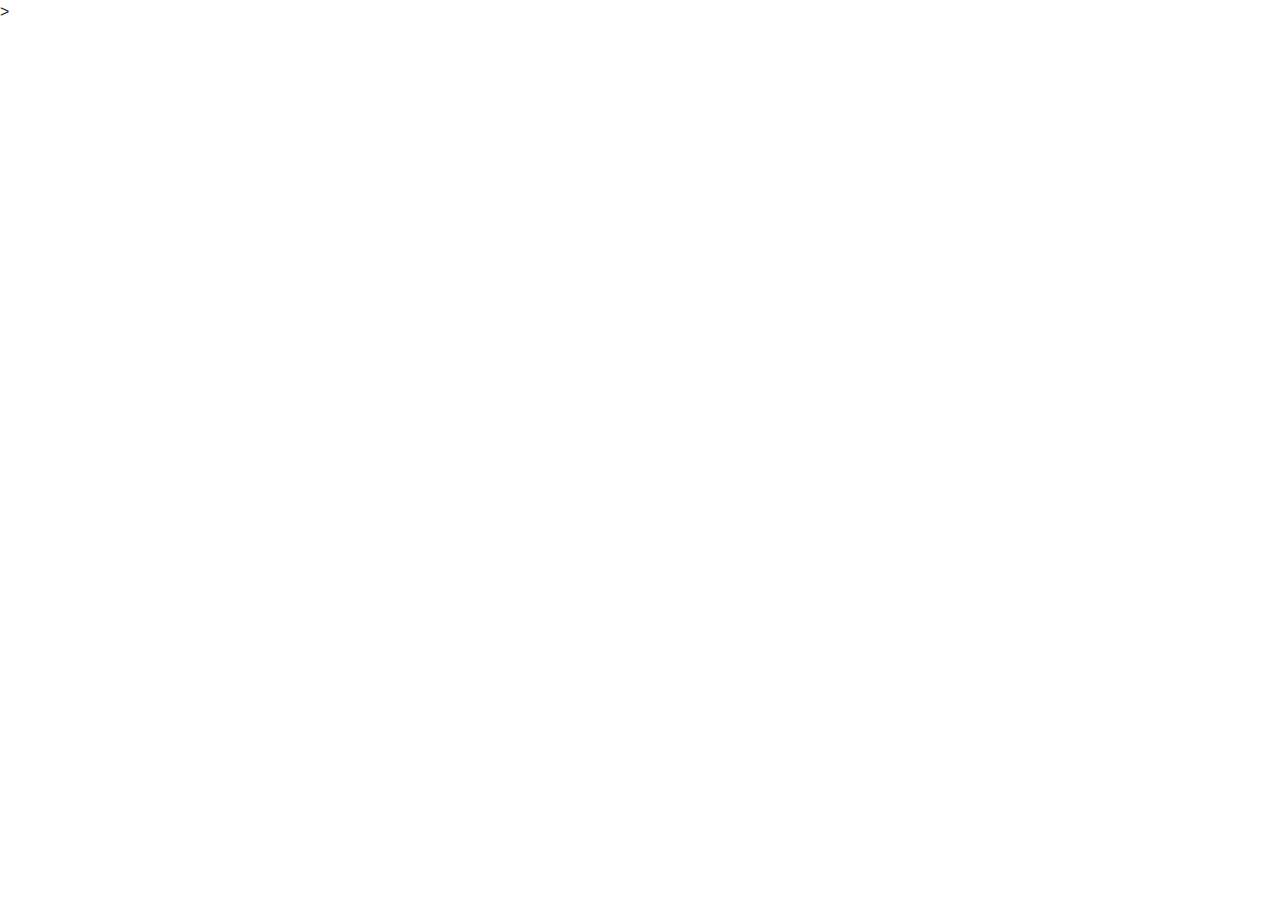
==== index.html @ 655a0587 "creacion de index y se agregan archivos de Bootstrap" ====
<!DOCTYPE html>
<html>
<head>
    <meta charset='utf-8'>
    <meta http-equiv='X-UA-Compatible' content='IE=edge'>
    <title>Page Title</title>
    <meta name='viewport' content='width=device-width, initial-scale=1'>
    <link rel="stylesheet" href="css/bootstrap.min.css">
    
</head>
<body>
    
</body>
</html>>
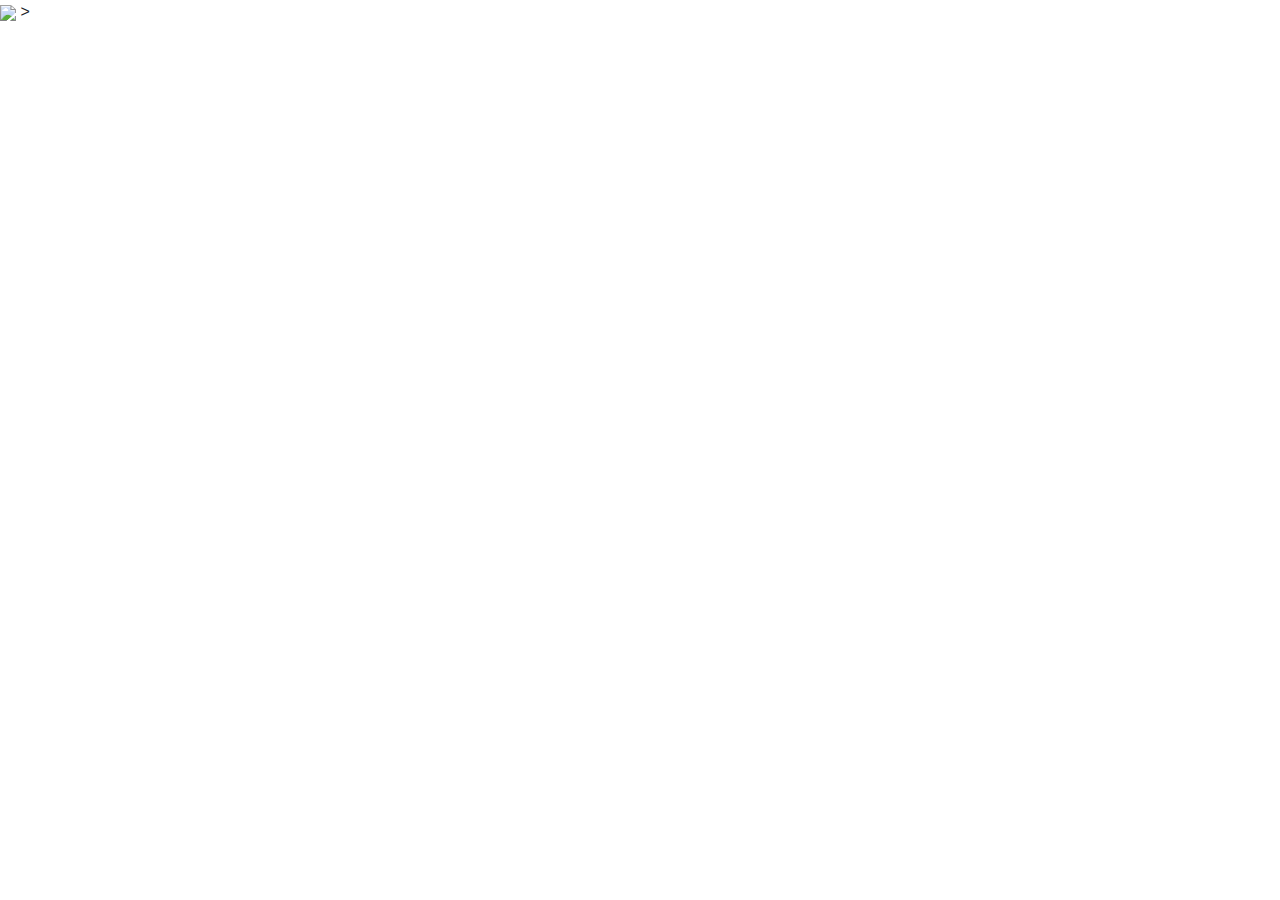
==== commit 0b4f503d: "logo" ====
--- a/index.html
+++ b/index.html
@@ -9,6 +9,6 @@
     
 </head>
 <body>
-    
+    <img src="POO-PAGINA_DE_PROMOCIONES\img\logo.jpg" >
 </body>
 </html>>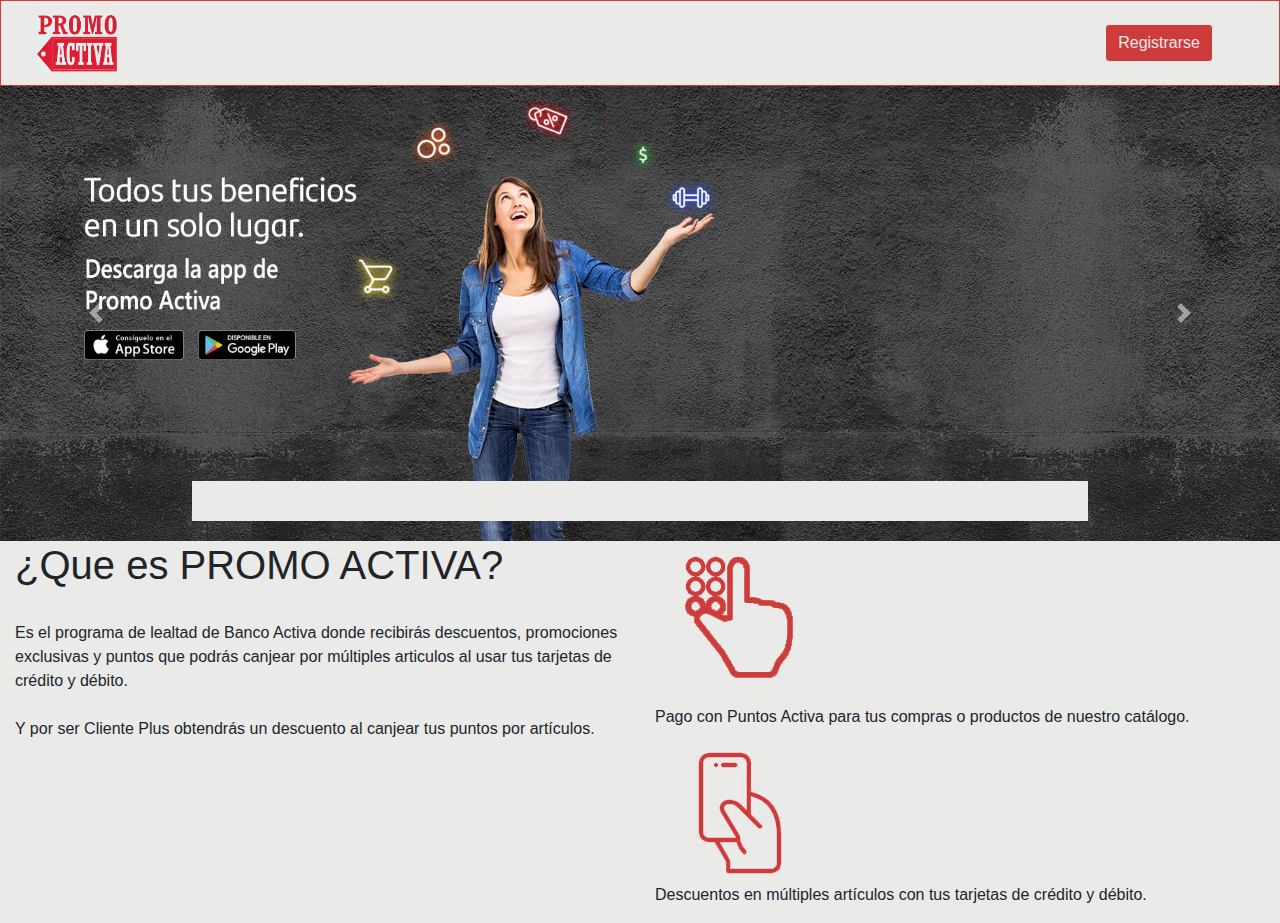
==== commit c285c6c4: "se agrego imagenes, carrusel, y botones" ====
--- a/index.html
+++ b/index.html
@@ -3,12 +3,132 @@
 <head>
     <meta charset='utf-8'>
     <meta http-equiv='X-UA-Compatible' content='IE=edge'>
+    <link rel="stylesheet" href="css/bootstrap.min.css"> 
+    <link rel="stylesheet" href="js/bootstrap.min.js">   
+    <link rel="stylesheet" href="js/bootstrap.bundle.min.js">    
     <title>Page Title</title>
-    <meta name='viewport' content='width=device-width, initial-scale=1'>
-    <link rel="stylesheet" href="css/bootstrap.min.css">
-    
+    <meta name='viewport' content='width=device-width, initial-scale=1'>    
+    <style>
+        
+        body{
+            background-color: #eaeae9 !important;
+            
+        }
+
+        div{
+            background-color:#eaeae9 !important;
+            
+        }
+
+        .logo-brand{
+            width: 100px !important;
+            height: 100x !important;  
+            padding-left: 20px ;
+        }    
+        
+        .form-inline{
+            margin-right: 50px;
+        }        
+        
+        .btn-outline{
+            color: #eaeae9;
+            border-color: #eaeae9;
+            background-color: #ce3b3b;   
+        }
+
+        .btn{
+            color: #eaeae9;
+            border-color: #eaeae9;
+            background-color: #ce3b3b;         
+        }  
+        
+        .navbar {
+            background-color:#eaeae9 !important ;
+            border: #ce3b3b 1px solid;
+        }       
+
+        .d-block .img-fluid{
+            width: 580px !important;
+            height: 2440x !important; 
+        }
+
+        .articulos-brand{
+            padding-left: 30px ;
+        }
+        
+    </style>  
 </head>
 <body>
-    <img src="POO-PAGINA_DE_PROMOCIONES\img\logo.jpg" >
+    <div>
+        <nav class="navbar navbar-light bg-light">
+            <a class="navbar-brand"><img src="img\logo.jpg" class ="logo-brand"alt="logo"></a>                      
+            <form class="form-inline">                
+            <!--<input id="id-input" class="form-control mr-sm-2" type="search" placeholder="Search" aria-label="Search">-->
+            <button class="btn my-2 my-sm-0" type="submit">Registrarse</button>
+            </form>
+        </nav>         
+    </div>   
+    <div class="container-fluid">
+        <div class="row">             
+            <div>
+                <div id="carouselExampleCaptions" class="carousel slide" data-ride="carousel">
+                    <!--<ol class="carousel-indicators">
+                    <li data-target="#carouselExampleCaptions" data-slide-to="0" class="active"></li>
+                    <li data-target="#carouselExampleCaptions" data-slide-to="1" class="active"></li>
+                    <li data-target="#carouselExampleCaptions" data-slide-to="2" class="active"></li>
+                    </ol>-->
+                    <div class="carousel-inner" role="listbox">
+                        <div class="carousel-item active">
+                            <img class="d-block img-fluid" src="img/slider-1.jpg" alt="slider-1">
+                            <div class="carousel-caption d-none d-md-block">                  
+                            </div>
+                        </div>
+                        <div class="carousel-item">
+                            <img class="d-block img-fluid" src="img/slider-2.jpg" alt="slider-2">
+                            <div class="carousel-caption d-none d-md-block">                 
+                            </div>
+                        </div>
+                        <div class="carousel-item">
+                            <img class="d-block img-fluid" src="img/slider-3.jpg" alt="slider-3">
+                            <div class="carousel-caption d-none d-md-block">                  
+                            </div>
+                        </div>
+                    </div>
+                    <a class="carousel-control-prev" href="#carouselExampleCaptions" role="button" data-slide="prev">
+                    <span class="carousel-control-prev-icon" aria-hidden="true"></span>
+                    <span class="sr-only">Previous</span>
+                    </a>
+                    <a class="carousel-control-next" href="#carouselExampleCaptions" role="button" data-slide="next">
+                    <span class="carousel-control-next-icon" aria-hidden="true"></span>
+                    <span class="sr-only">Next</span>
+                    </a>
+                </div>
+            </div>
+            <div class="col-6" >
+                <h1>¿Que es PROMO ACTIVA?</h1> <br>
+                    <p>
+                        Es el programa de lealtad de Banco Activa donde recibirás descuentos, 
+                        promociones exclusivas y puntos que podrás canjear por múltiples 
+                        articulos al usar tus tarjetas de crédito y débito. <br><br>
+
+                        Y por ser Cliente Plus obtendrás un descuento al canjear 
+                        tus puntos por artículos.
+                    </p>        
+            </div>
+            <div class="col-6">        
+                <img src="img/puntos.jpg" alt="puntos"> 
+                    <p>
+                        Pago con Puntos Activa para tus compras o 
+                        productos de nuestro catálogo.
+                    </p>
+                <img src="img/articulos.jpg" class="articulos-brand" alt="articulos">
+                    <p>
+                        Descuentos en múltiples artículos con tus 
+                        tarjetas de crédito y débito.
+                    </p>
+
+            </div>
+        </div>
+    </div>
 </body>
-</html>>+</html>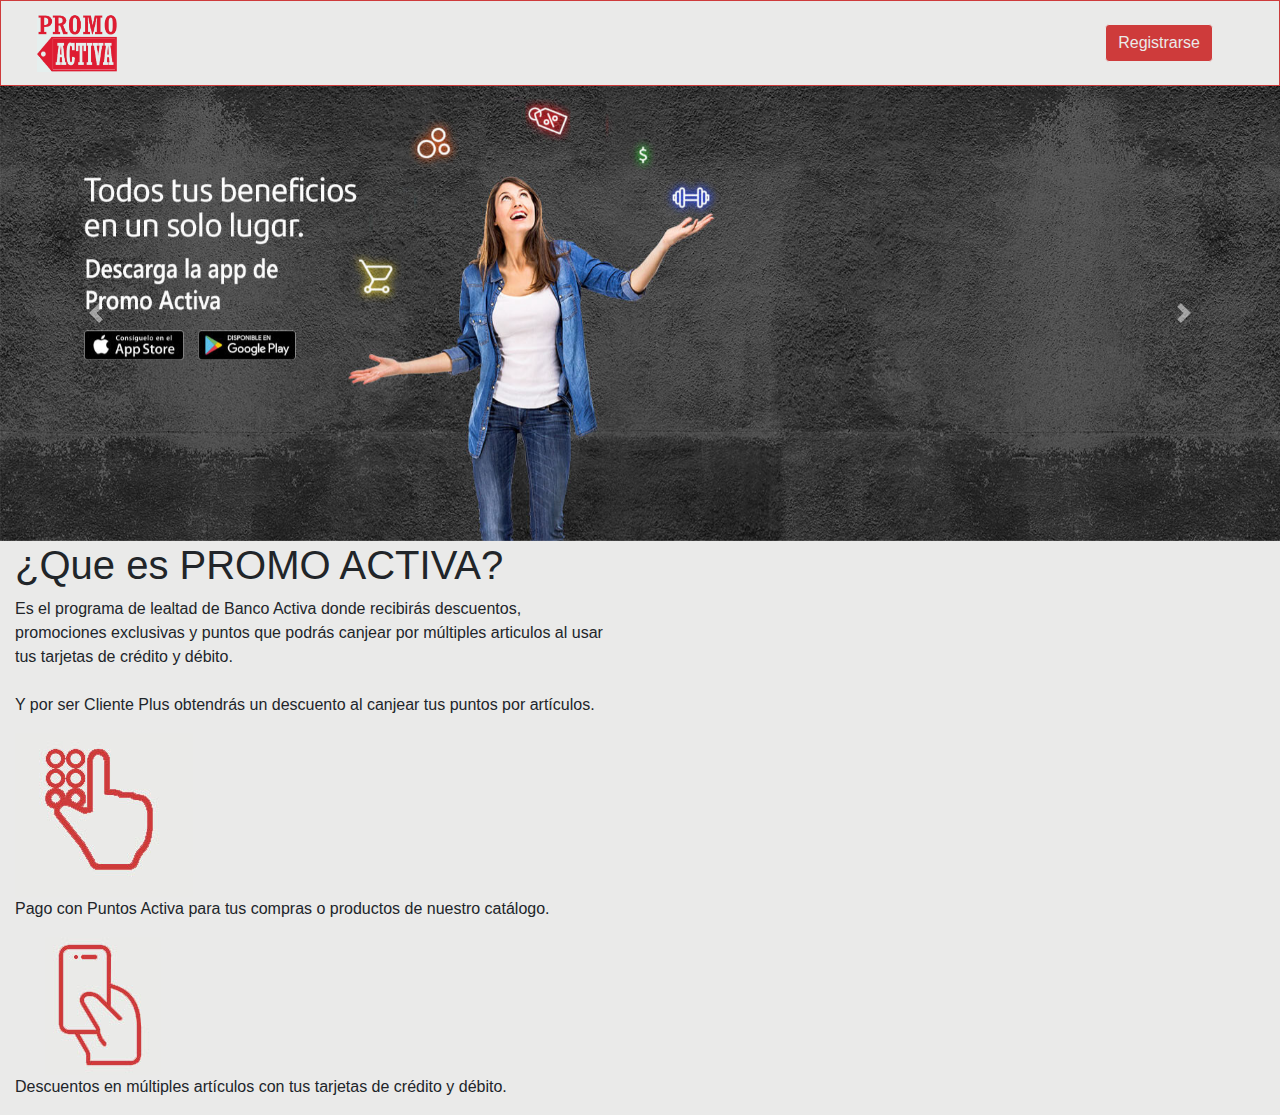
==== commit 491d3de4: "Update index.html" ====
--- a/index.html
+++ b/index.html
@@ -3,132 +3,78 @@
 <head>
     <meta charset='utf-8'>
     <meta http-equiv='X-UA-Compatible' content='IE=edge'>
-    <link rel="stylesheet" href="css/bootstrap.min.css"> 
-    <link rel="stylesheet" href="js/bootstrap.min.js">   
-    <link rel="stylesheet" href="js/bootstrap.bundle.min.js">    
+    <link rel="stylesheet" href="https://stackpath.bootstrapcdn.com/bootstrap/4.4.1/css/bootstrap.min.css" integrity="sha384-Vkoo8x4CGsO3+Hhxv8T/Q5PaXtkKtu6ug5TOeNV6gBiFeWPGFN9MuhOf23Q9Ifjh" crossorigin="anonymous">
+    <!--<link rel="stylesheet" href="css/bootstrap.min.css"> 
+    
+    <link rel="stylesheet" href="js/bootstrap.min.js" type="">   
+    <link rel="stylesheet" href="js/bootstrap.bundle.min.js"> -->
+    <link rel="stylesheet" href="css/estilos.css" type="text/css">
     <title>Page Title</title>
     <meta name='viewport' content='width=device-width, initial-scale=1'>    
-    <style>
-        
-        body{
-            background-color: #eaeae9 !important;
-            
-        }
-
-        div{
-            background-color:#eaeae9 !important;
-            
-        }
-
-        .logo-brand{
-            width: 100px !important;
-            height: 100x !important;  
-            padding-left: 20px ;
-        }    
-        
-        .form-inline{
-            margin-right: 50px;
-        }        
-        
-        .btn-outline{
-            color: #eaeae9;
-            border-color: #eaeae9;
-            background-color: #ce3b3b;   
-        }
-
-        .btn{
-            color: #eaeae9;
-            border-color: #eaeae9;
-            background-color: #ce3b3b;         
-        }  
-        
-        .navbar {
-            background-color:#eaeae9 !important ;
-            border: #ce3b3b 1px solid;
-        }       
-
-        .d-block .img-fluid{
-            width: 580px !important;
-            height: 2440x !important; 
-        }
-
-        .articulos-brand{
-            padding-left: 30px ;
-        }
-        
-    </style>  
+    
 </head>
 <body>
     <div>
         <nav class="navbar navbar-light bg-light">
-            <a class="navbar-brand"><img src="img\logo.jpg" class ="logo-brand"alt="logo"></a>                      
+            <a class="navbar-brand"><img src="img\logo.jpg" class ="logo-brand" alt="logo"></a>                      
             <form class="form-inline">                
             <!--<input id="id-input" class="form-control mr-sm-2" type="search" placeholder="Search" aria-label="Search">-->
             <button class="btn my-2 my-sm-0" type="submit">Registrarse</button>
             </form>
         </nav>         
-    </div>   
+    </div> 
+    <div id="myslider" class="carousel slide" data-ride="carousel">
+        <div class="carousel-inner">
+          <div class="carousel-item active">
+            <img src="img/slider-1.jpg" class="d-block w-100" alt="First slide">
+          </div>
+          <div class="carousel-item">
+            <img src="img/slider-2.jpg" class="d-block w-100" alt="Second slide">
+          </div>
+          <div class="carousel-item">
+            <img src="img/slider-3.jpg" class="d-block w-100" alt="Third slide">
+          </div>
+        </div>
+        <a class="carousel-control-prev" href="#myslider" role="button" data-slide="prev">
+          <span class="carousel-control-prev-icon" aria-hidden="true"></span>
+          <span class="sr-only">Previous</span>
+        </a>
+        <a class="carousel-control-next" href="#myslider" role="button" data-slide="next">
+          <span class="carousel-control-next-icon" aria-hidden="true"></span>
+          <span class="sr-only">Next</span>
+        </a>
+    </div>    
+        
     <div class="container-fluid">
-        <div class="row">             
-            <div>
-                <div id="carouselExampleCaptions" class="carousel slide" data-ride="carousel">
-                    <!--<ol class="carousel-indicators">
-                    <li data-target="#carouselExampleCaptions" data-slide-to="0" class="active"></li>
-                    <li data-target="#carouselExampleCaptions" data-slide-to="1" class="active"></li>
-                    <li data-target="#carouselExampleCaptions" data-slide-to="2" class="active"></li>
-                    </ol>-->
-                    <div class="carousel-inner" role="listbox">
-                        <div class="carousel-item active">
-                            <img class="d-block img-fluid" src="img/slider-1.jpg" alt="slider-1">
-                            <div class="carousel-caption d-none d-md-block">                  
-                            </div>
-                        </div>
-                        <div class="carousel-item">
-                            <img class="d-block img-fluid" src="img/slider-2.jpg" alt="slider-2">
-                            <div class="carousel-caption d-none d-md-block">                 
-                            </div>
-                        </div>
-                        <div class="carousel-item">
-                            <img class="d-block img-fluid" src="img/slider-3.jpg" alt="slider-3">
-                            <div class="carousel-caption d-none d-md-block">                  
-                            </div>
-                        </div>
-                    </div>
-                    <a class="carousel-control-prev" href="#carouselExampleCaptions" role="button" data-slide="prev">
-                    <span class="carousel-control-prev-icon" aria-hidden="true"></span>
-                    <span class="sr-only">Previous</span>
-                    </a>
-                    <a class="carousel-control-next" href="#carouselExampleCaptions" role="button" data-slide="next">
-                    <span class="carousel-control-next-icon" aria-hidden="true"></span>
-                    <span class="sr-only">Next</span>
-                    </a>
-                </div>
-            </div>
-            <div class="col-6" >
-                <h1>¿Que es PROMO ACTIVA?</h1> <br>
-                    <p>
-                        Es el programa de lealtad de Banco Activa donde recibirás descuentos, 
-                        promociones exclusivas y puntos que podrás canjear por múltiples 
-                        articulos al usar tus tarjetas de crédito y débito. <br><br>
+        <div class="row col-6" >
+            <h1>¿Que es PROMO ACTIVA?</h1> <br>
+                <p>
+                    Es el programa de lealtad de Banco Activa donde recibirás descuentos, 
+                    promociones exclusivas y puntos que podrás canjear por múltiples 
+                    articulos al usar tus tarjetas de crédito y débito. <br><br>
 
-                        Y por ser Cliente Plus obtendrás un descuento al canjear 
-                        tus puntos por artículos.
-                    </p>        
-            </div>
-            <div class="col-6">        
-                <img src="img/puntos.jpg" alt="puntos"> 
-                    <p>
-                        Pago con Puntos Activa para tus compras o 
-                        productos de nuestro catálogo.
-                    </p>
-                <img src="img/articulos.jpg" class="articulos-brand" alt="articulos">
-                    <p>
-                        Descuentos en múltiples artículos con tus 
-                        tarjetas de crédito y débito.
-                    </p>
+                    Y por ser Cliente Plus obtendrás un descuento al canjear 
+                    tus puntos por artículos.
+                </p>        
+        </div>
+        <div class="row col-6">        
+            <img src="img/puntos.jpg" alt="puntos"> 
+                <p>
+                    Pago con Puntos Activa para tus compras o 
+                    productos de nuestro catálogo.
+                </p>
+            <img src="img/articulos.jpg" class="articulos-brand" alt="articulos">
+                <p>
+                    Descuentos en múltiples artículos con tus 
+                    tarjetas de crédito y débito.
+                </p>
 
-            </div>
         </div>
     </div>
+    <script src="https://code.jquery.com/jquery-3.4.1.slim.min.js" ></script>
+    <script src="https://cdn.jsdelivr.net/npm/popper.js@1.16.0/dist/umd/popper.min.js" ></script>
+    <script src="https://stackpath.bootstrapcdn.com/bootstrap/4.4.1/js/bootstrap.min.js" ></script>
+<!--<script src="css/estilos.css"></script>    
+<script src="js/bootstrap.min.js"></script>-->    
 </body>
 </html>--- a/css/estilos.css
+++ b/css/estilos.css
@@ -0,0 +1,46 @@
+    body{
+        background-color: #eaeae9 !important;
+        
+    }
+
+    div{
+        background-color:#eaeae9 !important;
+        
+    }
+
+    .logo-brand{
+        width: 100px !important;
+        height: 100x !important;  
+        padding-left: 20px ;
+    }    
+    
+    .form-inline{
+        margin-right: 50px;
+    }        
+    
+    .btn-outline{
+        color: #eaeae9;
+        border-color: #eaeae9;
+        background-color: #ce3b3b;   
+    }
+
+    .btn{
+        color: #eaeae9;
+        border-color: #eaeae9;
+        background-color: #ce3b3b;         
+    }  
+    
+    .navbar {
+        background-color:#eaeae9 !important ;
+        border: #ce3b3b 1px solid;
+    }       
+
+    .d-block .img-fluid{
+        width: 580px !important;
+        height: 2440x !important; 
+    }
+
+    .articulos-brand{
+        padding-left: 30px ;
+    }
+    
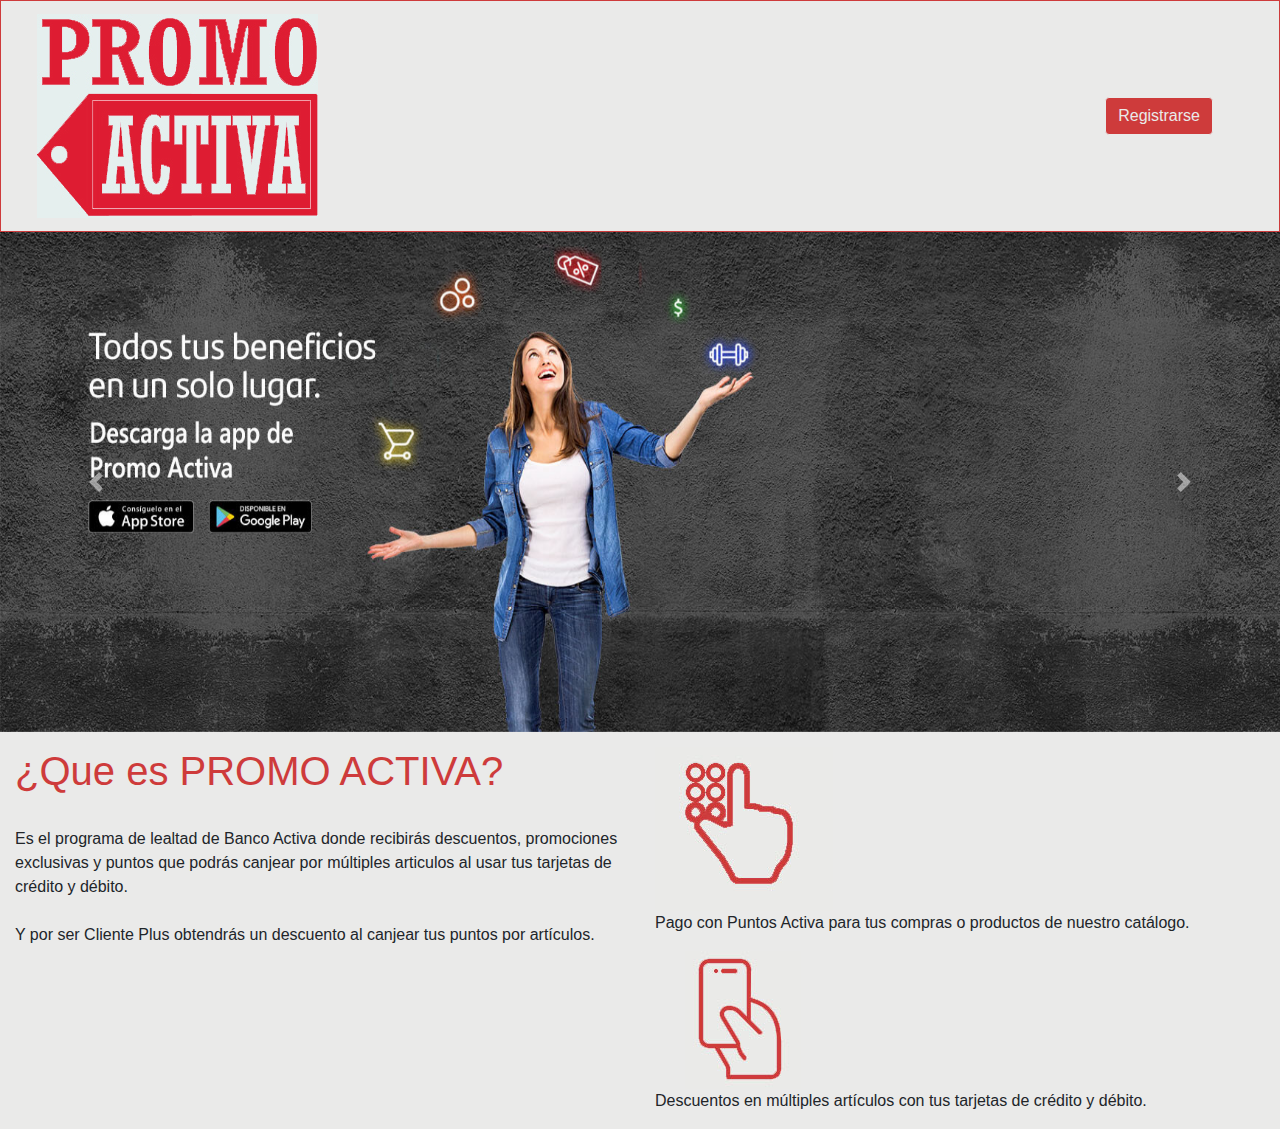
==== commit e7d91fd3: "avances en landig page" ====
--- a/index.html
+++ b/index.html
@@ -2,12 +2,9 @@
 <html>
 <head>
     <meta charset='utf-8'>
-    <meta http-equiv='X-UA-Compatible' content='IE=edge'>
-    <link rel="stylesheet" href="https://stackpath.bootstrapcdn.com/bootstrap/4.4.1/css/bootstrap.min.css" integrity="sha384-Vkoo8x4CGsO3+Hhxv8T/Q5PaXtkKtu6ug5TOeNV6gBiFeWPGFN9MuhOf23Q9Ifjh" crossorigin="anonymous">
-    <!--<link rel="stylesheet" href="css/bootstrap.min.css"> 
-    
-    <link rel="stylesheet" href="js/bootstrap.min.js" type="">   
-    <link rel="stylesheet" href="js/bootstrap.bundle.min.js"> -->
+    <meta http-equiv='X-UA-Compatible' content='IE=edge'>    
+    <link rel="stylesheet" href="css/bootstrap.min.css">     
+    <link rel="stylesheet" href="js/bootstrap.min.js">       
     <link rel="stylesheet" href="css/estilos.css" type="text/css">
     <title>Page Title</title>
     <meta name='viewport' content='width=device-width, initial-scale=1'>    
@@ -26,13 +23,13 @@
     <div id="myslider" class="carousel slide" data-ride="carousel">
         <div class="carousel-inner">
           <div class="carousel-item active">
-            <img src="img/slider-1.jpg" class="d-block w-100" alt="First slide">
+            <img src="img/slider-1.jpg" id="img-slider" alt="First slide" style="height: 500px; width: 1350px;">
           </div>
           <div class="carousel-item">
-            <img src="img/slider-2.jpg" class="d-block w-100" alt="Second slide">
+            <img src="img/slider-2.jpg" id="img-slider" alt="Second slide" style="height: 500px; width: 1350px;">
           </div>
           <div class="carousel-item">
-            <img src="img/slider-3.jpg" class="d-block w-100" alt="Third slide">
+            <img src="img/slider-3.jpg" id="img-slider" alt="Third slide" style="height: 500px; width: 1350px;">
           </div>
         </div>
         <a class="carousel-control-prev" href="#myslider" role="button" data-slide="prev">
@@ -45,36 +42,36 @@
         </a>
     </div>    
         
-    <div class="container-fluid">
-        <div class="row col-6" >
-            <h1>¿Que es PROMO ACTIVA?</h1> <br>
-                <p>
-                    Es el programa de lealtad de Banco Activa donde recibirás descuentos, 
-                    promociones exclusivas y puntos que podrás canjear por múltiples 
-                    articulos al usar tus tarjetas de crédito y débito. <br><br>
-
-                    Y por ser Cliente Plus obtendrás un descuento al canjear 
-                    tus puntos por artículos.
-                </p>        
-        </div>
-        <div class="row col-6">        
-            <img src="img/puntos.jpg" alt="puntos"> 
-                <p>
-                    Pago con Puntos Activa para tus compras o 
-                    productos de nuestro catálogo.
-                </p>
-            <img src="img/articulos.jpg" class="articulos-brand" alt="articulos">
-                <p>
-                    Descuentos en múltiples artículos con tus 
-                    tarjetas de crédito y débito.
-                </p>
-
-        </div>
+    <div class="container-fluid" style="margin-top: 15px;">
+        <div class="row">
+            <div class="col-6" >
+                <h1 style="color: #ce3b3b;">¿Que es PROMO ACTIVA?</h1> <br>
+                    <p>
+                        Es el programa de lealtad de Banco Activa donde recibirás descuentos, 
+                        promociones exclusivas y puntos que podrás canjear por múltiples 
+                        articulos al usar tus tarjetas de crédito y débito. <br><br>
+    
+                        Y por ser Cliente Plus obtendrás un descuento al canjear 
+                        tus puntos por artículos.
+                    </p>        
+            </div>
+            <div class="col-6">        
+                <img src="img/puntos.jpg" alt="puntos"> 
+                    <p>
+                        Pago con Puntos Activa para tus compras o 
+                        productos de nuestro catálogo.
+                    </p>
+                <img src="img/articulos.jpg" class="articulos-brand" alt="articulos">
+                    <p>
+                        Descuentos en múltiples artículos con tus 
+                        tarjetas de crédito y débito.
+                    </p>
+    
+            </div>
+        </div>        
     </div>
     <script src="https://code.jquery.com/jquery-3.4.1.slim.min.js" ></script>
     <script src="https://cdn.jsdelivr.net/npm/popper.js@1.16.0/dist/umd/popper.min.js" ></script>
-    <script src="https://stackpath.bootstrapcdn.com/bootstrap/4.4.1/js/bootstrap.min.js" ></script>
-<!--<script src="css/estilos.css"></script>    
-<script src="js/bootstrap.min.js"></script>-->    
+    <script src="https://stackpath.bootstrapcdn.com/bootstrap/4.4.1/js/bootstrap.min.js" ></script>   
 </body>
 </html>--- a/css/estilos.css
+++ b/css/estilos.css
@@ -8,9 +8,9 @@
         
     }
 
-    .logo-brand{
-        width: 100px !important;
-        height: 100x !important;  
+    .navbar-brand{
+        width: auto !important;
+        height: auto !important;  
         padding-left: 20px ;
     }    
     
@@ -35,12 +35,16 @@
         border: #ce3b3b 1px solid;
     }       
 
-    .d-block .img-fluid{
-        width: 580px !important;
-        height: 2440x !important; 
-    }
-
     .articulos-brand{
         padding-left: 30px ;
     }
+
+    #img-slider{
+        height: 500px;
+        width: 1350px;
+    }
+
+
+
+  
     
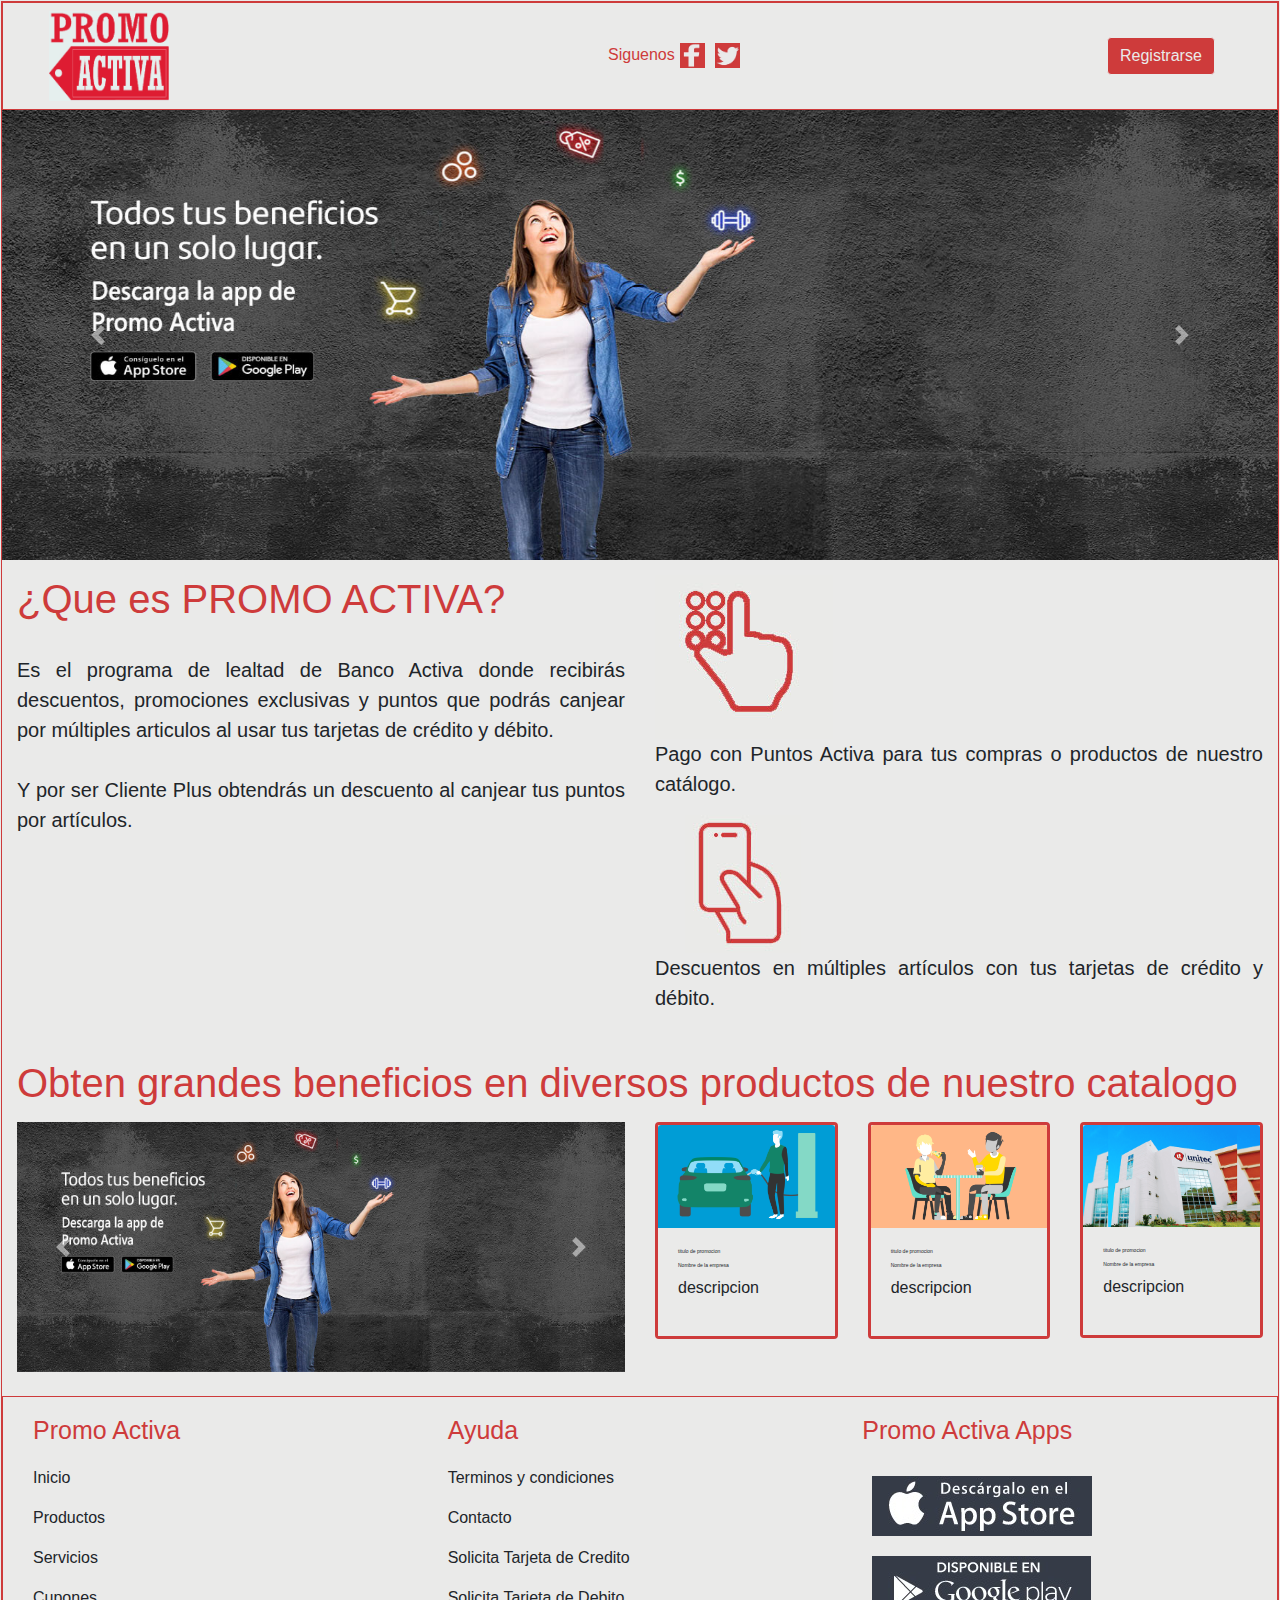
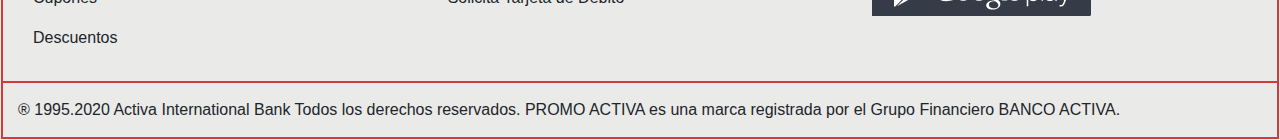
==== commit fd4562ce: "avance en lading page" ====
--- a/index.html
+++ b/index.html
@@ -2,35 +2,162 @@
 <html>
 <head>
     <meta charset='utf-8'>
-    <meta http-equiv='X-UA-Compatible' content='IE=edge'>    
+    <meta http-equiv='X-UA-Compatible' content='IE=edge'>
+    <!--<link rel="stylesheet" href="css/estilos.css">-->    
     <link rel="stylesheet" href="css/bootstrap.min.css">     
-    <link rel="stylesheet" href="js/bootstrap.min.js">       
-    <link rel="stylesheet" href="css/estilos.css" type="text/css">
-    <title>Page Title</title>
-    <meta name='viewport' content='width=device-width, initial-scale=1'>    
-    
+    <link rel="stylesheet" href="js/bootstrap.min.js">           
+    <title>Promo Activa</title>
+    <meta name='viewport' content='width=device-width, initial-scale=1'>
+    <style>
+
+      *{
+        font-family:'Trebuchet MS', 'Lucida Sans Unicode', 'Lucida Grande', 'Lucida Sans', Arial, sans-serif;
+      }
+
+      body{
+        background-color: #eaeae9 !important;
+        margin: 1px;  
+        border: #ce3b3b 1px solid;
+          
+      }
+
+      div{
+          background-color:#eaeae9 !important;
+          
+      }    
+      
+      .form-inline{
+          margin-right: 50px;
+      }        
+      
+      .btn-outline{
+          color: #eaeae9;
+          border-color: #eaeae9;
+          background-color: #ce3b3b;   
+      }
+
+      .btn{
+          color: #eaeae9;
+          border-color: #eaeae9;
+          background-color: #ce3b3b; 
+          margin-left: 250px;        
+      }  
+      
+      .navbar {
+          background-color:#eaeae9 !important ;
+          border: #ce3b3b 1px solid;
+      }       
+
+      .articulos-brand{
+          padding-left: 30px ;
+      }
+      
+      .title-h1{
+          color: #ce3b3b;
+          
+      }
+
+      .img-slide1{
+          height: 450px; 
+          width: 1350px;
+      }
+
+      .img-slide2{
+          height: 250px; 
+          width: 675px;
+      }
+
+      /*.div-a{
+          border: #ce3b3b 1px solid !important;
+          margin: 1px !important; 
+          padding-left: 5px;        
+          padding-right: 5px;
+          padding-top: 5px;                
+          padding-bottom: 5px;
+      }*/
+
+      .title-h2{
+          font-size: 5px !important;
+      }
+
+      /*.img-promos{
+        width: 193px;
+        height: 135px;      
+      }*/
+
+      .p-title{
+        font-size: 25px;
+        color: #ce3b3b;
+      }
+
+      .div-inf{
+        margin: 0px;
+        
+      }
+
+      .img-fluid{
+        margin: 10px;
+      }
+
+      .card{
+        border: #ce3b3b 3px solid;
+      }
+
+      .p-des{
+        font-size: 20px;
+      }
+
+      .redes{
+        width: 25px;
+        height: 25px;
+        margin: 5px;
+      }
+
+      #id-redes{
+        padding-left: 170px;
+        left: 0px;
+        padding-right: 0px;
+        right: 0px;
+        padding-top: 15px;
+        
+      }
+
+    </style>    
 </head>
 <body>
     <div>
         <nav class="navbar navbar-light bg-light">
-            <a class="navbar-brand"><img src="img\logo.jpg" class ="logo-brand" alt="logo"></a>                      
-            <form class="form-inline">                
-            <!--<input id="id-input" class="form-control mr-sm-2" type="search" placeholder="Search" aria-label="Search">-->
-            <button class="btn my-2 my-sm-0" type="submit">Registrarse</button>
-            </form>
+          <div class="container-fluid">
+            
+              <div class="col-4">
+                <a><img src="img\logo.jpg" class ="logo-img" alt="logo" style="width: 120px; height: 90px;"> </a>
+              </div>
+              <div id="id-redes" class="col-4">
+                <p style="color: #ce3b3b; font-size: 1rem; ">Siguenos<a ><img class="redes" src="img/facebook.jpg" alt="fc"></a><a ><img class="redes" src="img/twetter.jpg" alt="tw"></a></p>
+                
+                
+              </div>
+              <div class="col-4">
+                <form class="form-inline">                
+                  <!--<input id="id-input" class="form-control mr-sm-2" type="search" placeholder="Search" aria-label="Search">-->
+                  <button class="btn my-2 my-sm-0" type="submit">Registrarse</button>
+                </form>
+              </div>
+            
+          </div> 
         </nav>         
     </div> 
     <div id="myslider" class="carousel slide" data-ride="carousel">
         <div class="carousel-inner">
           <div class="carousel-item active">
-            <img src="img/slider-1.jpg" id="img-slider" alt="First slide" style="height: 500px; width: 1350px;">
+            <img class="img-slide1" src="img/slider-1.jpg" alt="First slide" >
           </div>
           <div class="carousel-item">
-            <img src="img/slider-2.jpg" id="img-slider" alt="Second slide" style="height: 500px; width: 1350px;">
+            <img class="img-slide1" src="img/slider-2.jpg" alt="Second slide" >
           </div>
           <div class="carousel-item">
-            <img src="img/slider-3.jpg" id="img-slider" alt="Third slide" style="height: 500px; width: 1350px;">
-          </div>
+            <img class="img-slide1" src="img/slider-3.jpg" alt="Third slide" >
+          </div>class="img-slide2" 
         </div>
         <a class="carousel-control-prev" href="#myslider" role="button" data-slide="prev">
           <span class="carousel-control-prev-icon" aria-hidden="true"></span>
@@ -45,8 +172,8 @@
     <div class="container-fluid" style="margin-top: 15px;">
         <div class="row">
             <div class="col-6" >
-                <h1 style="color: #ce3b3b;">¿Que es PROMO ACTIVA?</h1> <br>
-                    <p>
+                <h1 class="title-h1"  >¿Que es PROMO ACTIVA?</h1> <br>
+                    <p  align="justify" class="p-des">
                         Es el programa de lealtad de Banco Activa donde recibirás descuentos, 
                         promociones exclusivas y puntos que podrás canjear por múltiples 
                         articulos al usar tus tarjetas de crédito y débito. <br><br>
@@ -57,19 +184,109 @@
             </div>
             <div class="col-6">        
                 <img src="img/puntos.jpg" alt="puntos"> 
-                    <p>
+                    <p  align="justify" class="p-des">
                         Pago con Puntos Activa para tus compras o 
                         productos de nuestro catálogo.
                     </p>
                 <img src="img/articulos.jpg" class="articulos-brand" alt="articulos">
-                    <p>
+                    <p  align="justify" class="p-des">
                         Descuentos en múltiples artículos con tus 
                         tarjetas de crédito y débito.
                     </p>
     
             </div>
-        </div>        
+        </div>
     </div>
+    <div class="container-fluid" style="margin-top: 15px; " >            
+        <div class="row">
+          <h1 class="title-h1" style="margin: 15px;" >Obten grandes beneficios en diversos productos de nuestro catalogo</h1><br>                                       
+          <div class="col-6">
+            <div id="myslider2" class="carousel slide" data-ride="carousel">
+                <div class="carousel-inner">
+                  <div class="carousel-item active">
+                    <img class="img-slide2" src="img/slider-1.jpg" alt="First slide">
+                  </div>
+                  <div class="carousel-item">
+                    <img class="img-slide2" src="img/slider-2.jpg" alt="Second slide">
+                  </div>
+                  <div class="carousel-item">
+                    <img class="img-slide2" src="img/slider-3.jpg" alt="Third slide">
+                  </div>
+                </div>
+                <a class="carousel-control-prev" href="#myslider2" role="button" data-slide="prev">
+                  <span class="carousel-control-prev-icon" aria-hidden="true"></span>
+                  <span class="sr-only">Previous</span>
+                </a>
+                <a class="carousel-control-next" href="#myslider2" role="button" data-slide="next">
+                  <span class="carousel-control-next-icon" aria-hidden="true"></span>
+                  <span class="sr-only">Next</span>
+                </a>
+            </div>
+          </div>
+            <div class="div-a col-2">
+              <div class="card">
+                <img class="card-img-top img-promos" src="img/gasolina.png" alt="gasolina">
+                  <div class="card-body">
+                    <h2 class="title-h2" style="font-size: 15px">titulo de promocion</h2>
+                    <h2 class="title-h2" style="font-size:  15px">Nombre de la empresa</h2>
+                    <p>descripcion</p>
+                  </div>                          
+              </div>                          
+            </div>
+              
+            <div class="div-a col-2">
+              <div class="card">
+                <img class="card-img-top img-promos" src="img/comidas.png" alt="gasolina">
+                  <div class="card-body">
+                    <h2 class="title-h2" style="font-size:  15px">titulo de promocion</h2>
+                    <h2 class="title-h2" style="font-size:  15px">Nombre de la empresa</h2>
+                    <p>descripcion</p>
+                  </div>                          
+              </div> 
+            </div>
+          
+            <div class="div-a col-2">
+              <div class="card">
+                <img class="card-img-top img-promos" src="img/unitec.png" alt="gasolina">
+                <div class="card-body">
+                  <h2 class="title-h2" style="font-size:  15px">titulo de promocion</h2>
+                <h2 class="title-h2" style="font-size:  15px">Nombre de la empresa</h2>
+                <p>descripcion</p>        
+                </div>                    
+              </div>                                        
+            </div>   
+        </div>
+    </div>
+    <br>
+    <div class="container-fluid" style="border: #ce3b3b 1px solid;" > 
+      <div class="row" style="padding: 15px;">
+        <div class="div-inf col-4" >
+          <p class="p-title">Promo Activa</p>
+          <p>Inicio</p>
+          <p>Productos</p>
+          <p>Servicios</p>
+          <p>Cupones</p>
+          <p>Descuentos</p>
+        </div>
+        <div class="div-inf col-4" >
+          <p class="p-title">Ayuda</p>
+          <p>Terminos y condiciones</p>
+          <p>Contacto</p>
+          <p>Solicita Tarjeta de Credito</p>
+          <p>Solicita Tarjeta de Debito</p>          
+        </div>
+        <div class="div-inf col-4" >
+          <p class="p-title">Promo Activa Apps</p>
+          <img class="img-fluid" src="img/appstore.jpg" alt="apps"> <br>       
+          <img class="img-fluid" src="img/google_play.jpg" alt="apps">
+        </div>
+      </div>
+    </div>
+    <div style="border: #ce3b3b 1px solid;">
+      <p style="margin: 15px; ">® 1995.2020 Activa International Bank Todos los derechos reservados. PROMO ACTIVA es una marca
+        registrada por el Grupo Financiero BANCO ACTIVA. 
+      </p>
+    </div>   
     <script src="https://code.jquery.com/jquery-3.4.1.slim.min.js" ></script>
     <script src="https://cdn.jsdelivr.net/npm/popper.js@1.16.0/dist/umd/popper.min.js" ></script>
     <script src="https://stackpath.bootstrapcdn.com/bootstrap/4.4.1/js/bootstrap.min.js" ></script>   
--- a/css/estilos.css
+++ b/css/estilos.css
@@ -6,12 +6,6 @@
     div{
         background-color:#eaeae9 !important;
         
-    }
-
-    .navbar-brand{
-        width: auto !important;
-        height: auto !important;  
-        padding-left: 20px ;
     }    
     
     .form-inline{
@@ -38,11 +32,34 @@
     .articulos-brand{
         padding-left: 30px ;
     }
+    
+    .title-h1{
+        color: #ce3b3b;
+    }
 
-    #img-slider{
-        height: 500px;
+    .img-slide1{
+        height: 500px; 
         width: 1350px;
     }
+
+    .img-slide2{
+        height: 250px; 
+        width: 675px;
+    }
+
+    .div-a{
+        border: #ce3b3b 1px solid !important;
+        margin: 1px !important;
+        padding-left: 1px;        
+        padding-right: 1px;
+        padding-top: 1px;
+    }
+
+    .title-h2{
+        font-size: 5px !important;
+    }
+
+    
 
 
 
